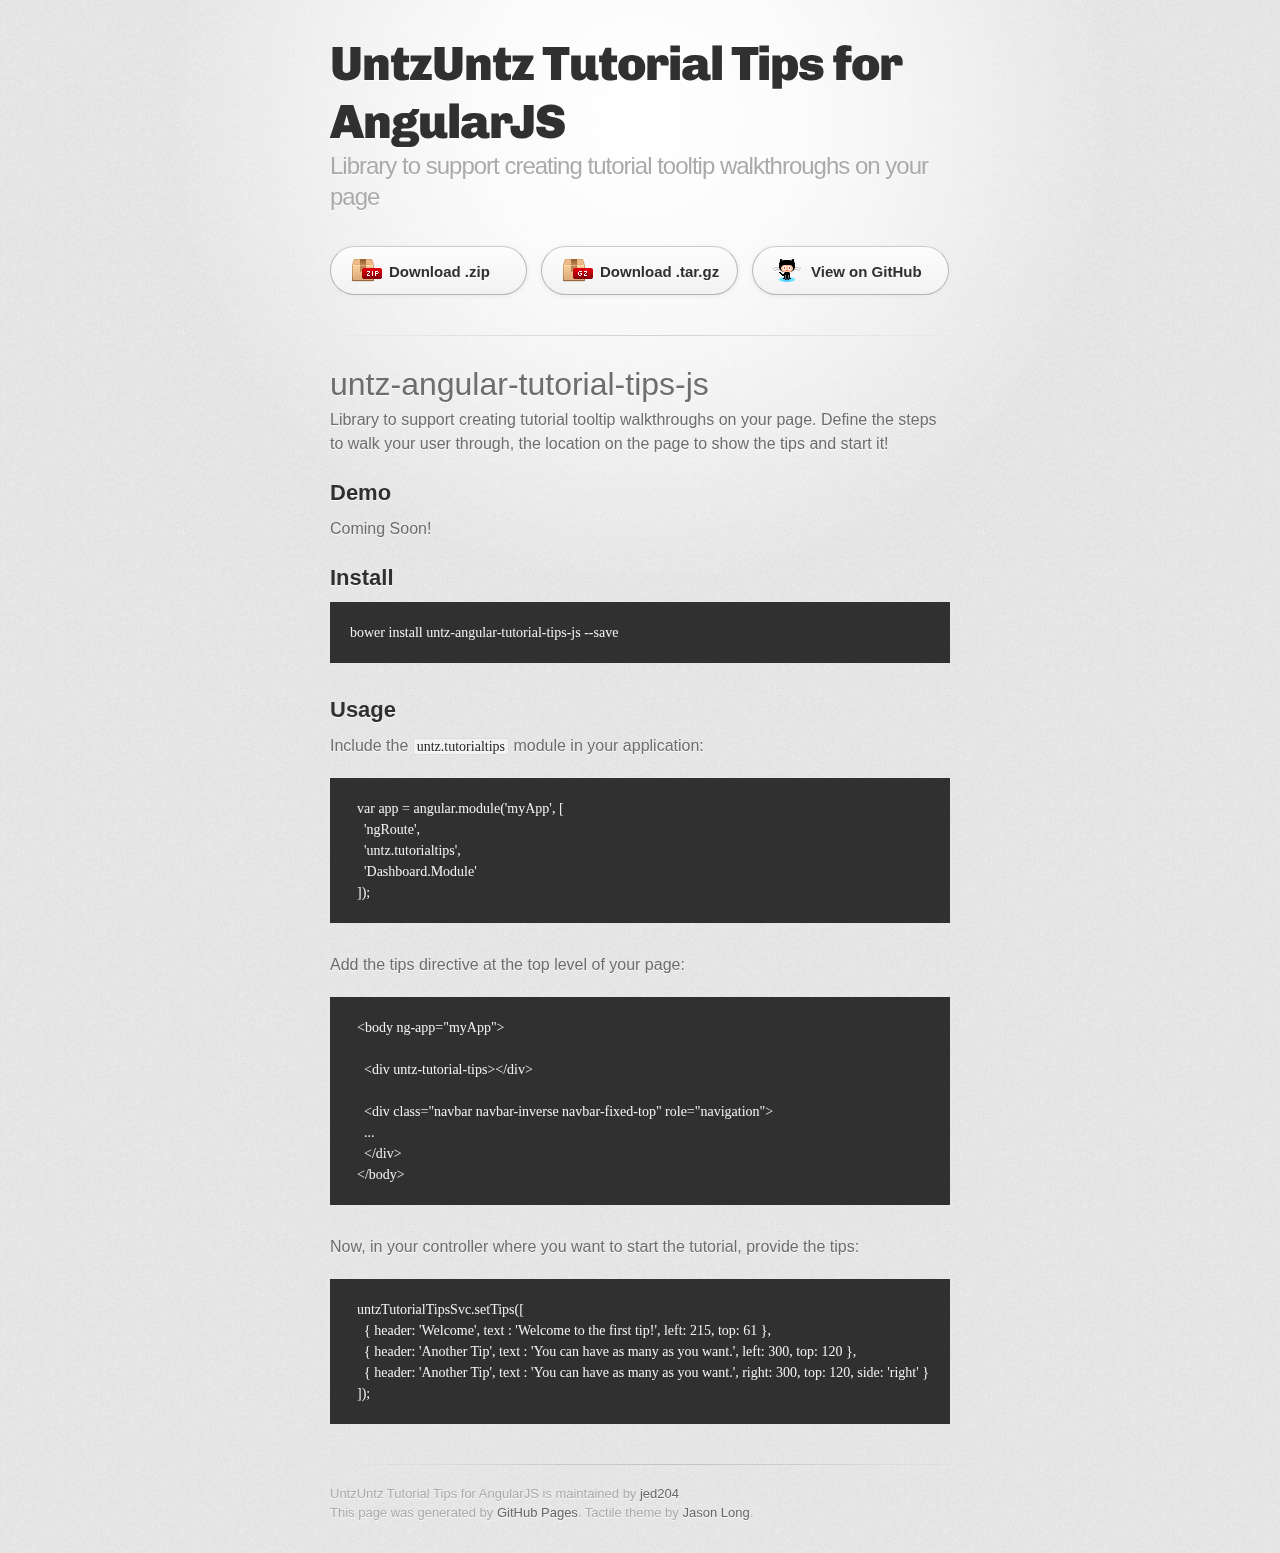
==== index.html @ 3d3fc3b8 "Create gh-pages branch via GitHub" ====
<!DOCTYPE html>
<html>
  <head>
    <meta charset='utf-8'>
    <meta http-equiv="X-UA-Compatible" content="chrome=1">
    <link href='https://fonts.googleapis.com/css?family=Chivo:900' rel='stylesheet' type='text/css'>
    <link rel="stylesheet" type="text/css" href="stylesheets/stylesheet.css" media="screen">
    <link rel="stylesheet" type="text/css" href="stylesheets/pygment_trac.css" media="screen">
    <link rel="stylesheet" type="text/css" href="stylesheets/print.css" media="print">
    <!--[if lt IE 9]>
    <script src="//html5shiv.googlecode.com/svn/trunk/html5.js"></script>
    <![endif]-->
    <title>UntzUntz Tutorial Tips for AngularJS by jed204</title>
  </head>

  <body>
    <div id="container">
      <div class="inner">

        <header>
          <h1>UntzUntz Tutorial Tips for AngularJS</h1>
          <h2>Library to support creating tutorial tooltip walkthroughs on your page</h2>
        </header>

        <section id="downloads" class="clearfix">
          <a href="https://github.com/jed204/untz-angular-tutorial-tips-js/zipball/master" id="download-zip" class="button"><span>Download .zip</span></a>
          <a href="https://github.com/jed204/untz-angular-tutorial-tips-js/tarball/master" id="download-tar-gz" class="button"><span>Download .tar.gz</span></a>
          <a href="https://github.com/jed204/untz-angular-tutorial-tips-js" id="view-on-github" class="button"><span>View on GitHub</span></a>
        </section>

        <hr>

        <section id="main_content">
          <h1>
<a name="untz-angular-tutorial-tips-js" class="anchor" href="#untz-angular-tutorial-tips-js"><span class="octicon octicon-link"></span></a>untz-angular-tutorial-tips-js</h1>

<p>Library to support creating tutorial tooltip walkthroughs on your page. Define the steps to walk your user through, the location on the page to show the tips and start it!</p>

<h2>
<a name="demo" class="anchor" href="#demo"><span class="octicon octicon-link"></span></a>Demo</h2>

<p>Coming Soon!</p>

<h2>
<a name="install" class="anchor" href="#install"><span class="octicon octicon-link"></span></a>Install</h2>

<pre><code>bower install untz-angular-tutorial-tips-js --save
</code></pre>

<h2>
<a name="usage" class="anchor" href="#usage"><span class="octicon octicon-link"></span></a>Usage</h2>

<p>Include the <code>untz.tutorialtips</code> module in your application:</p>

<pre><code>  var app = angular.module('myApp', [
    'ngRoute',
    'untz.tutorialtips',
    'Dashboard.Module'
  ]);
</code></pre>

<p>Add the tips directive at the top level of your page:</p>

<pre><code>  &lt;body ng-app="myApp"&gt;

    &lt;div untz-tutorial-tips&gt;&lt;/div&gt;

    &lt;div class="navbar navbar-inverse navbar-fixed-top" role="navigation"&gt;
    ...
    &lt;/div&gt;
  &lt;/body&gt;
</code></pre>

<p>Now, in your controller where you want to start the tutorial, provide the tips:</p>

<pre><code>  untzTutorialTipsSvc.setTips([ 
    { header: 'Welcome', text : 'Welcome to the first tip!', left: 215, top: 61 }, 
    { header: 'Another Tip', text : 'You can have as many as you want.', left: 300, top: 120 },
    { header: 'Another Tip', text : 'You can have as many as you want.', right: 300, top: 120, side: 'right' } 
  ]);
</code></pre>
        </section>

        <footer>
          UntzUntz Tutorial Tips for AngularJS is maintained by <a href="https://github.com/jed204">jed204</a><br>
          This page was generated by <a href="http://pages.github.com">GitHub Pages</a>. Tactile theme by <a href="https://twitter.com/jasonlong">Jason Long</a>.
        </footer>

        
      </div>
    </div>
  </body>
</html>
---- stylesheets/stylesheet.css ----
/* http://meyerweb.com/eric/tools/css/reset/ 
   v2.0 | 20110126
   License: none (public domain)
*/
html, body, div, span, applet, object, iframe,
h1, h2, h3, h4, h5, h6, p, blockquote, pre,
a, abbr, acronym, address, big, cite, code,
del, dfn, em, img, ins, kbd, q, s, samp,
small, strike, strong, sub, sup, tt, var,
b, u, i, center,
dl, dt, dd, ol, ul, li,
fieldset, form, label, legend,
table, caption, tbody, tfoot, thead, tr, th, td,
article, aside, canvas, details, embed, 
figure, figcaption, footer, header, hgroup, 
menu, nav, output, ruby, section, summary,
time, mark, audio, video {
	margin: 0;
	padding: 0;
	border: 0;
	font-size: 100%;
	font: inherit;
	vertical-align: baseline;
}
/* HTML5 display-role reset for older browsers */
article, aside, details, figcaption, figure, 
footer, header, hgroup, menu, nav, section {
	display: block;
}
body {
	line-height: 1;
}
ol, ul {
	list-style: none;
}
blockquote, q {
	quotes: none;
}
blockquote:before, blockquote:after,
q:before, q:after {
	content: '';
	content: none;
}
table {
	border-collapse: collapse;
	border-spacing: 0;
}

/* LAYOUT STYLES */
body {
  font-size: 1em;
  line-height: 1.5; 
  background: #e7e7e7 url(../images/body-bg.png) 0 0 repeat;
  font-family: 'Helvetica Neue', Helvetica, Arial, serif;
  text-shadow: 0 1px 0 rgba(255, 255, 255, 0.8);
  color: #6d6d6d;
}

a {
  color: #d5000d;
}
a:hover {
  color: #c5000c;
}

header {
  padding-top: 35px;
  padding-bottom: 25px;
}

header h1 {
  font-family: 'Chivo', 'Helvetica Neue', Helvetica, Arial, serif; font-weight: 900;
  letter-spacing: -1px;
  font-size: 48px;
  color: #303030;
  line-height: 1.2;
}

header h2 {
  letter-spacing: -1px;
  font-size: 24px;
  color: #aaa;
  font-weight: normal;
  line-height: 1.3;
}

#container {
  background: transparent url(../images/highlight-bg.jpg) 50% 0 no-repeat;
  min-height: 595px;
}

.inner {
  width: 620px;
  margin: 0 auto;
}

#container .inner img {
  max-width: 100%;
}

#downloads {
  margin-bottom: 40px;
}

a.button {
  -moz-border-radius: 30px;
  -webkit-border-radius: 30px;                     
  border-radius: 30px;
  border-top: solid 1px #cbcbcb;
  border-left: solid 1px #b7b7b7;
  border-right: solid 1px #b7b7b7;
  border-bottom: solid 1px #b3b3b3;
  color: #303030;
  line-height: 25px;
  font-weight: bold;
  font-size: 15px;
  padding: 12px 8px 12px 8px;
  display: block;
  float: left;
  width: 179px;
  margin-right: 14px;  
  background: #fdfdfd; /* Old browsers */
  background: -moz-linear-gradient(top,  #fdfdfd 0%, #f2f2f2 100%); /* FF3.6+ */
  background: -webkit-gradient(linear, left top, left bottom, color-stop(0%,#fdfdfd), color-stop(100%,#f2f2f2)); /* Chrome,Safari4+ */
  background: -webkit-linear-gradient(top,  #fdfdfd 0%,#f2f2f2 100%); /* Chrome10+,Safari5.1+ */
  background: -o-linear-gradient(top,  #fdfdfd 0%,#f2f2f2 100%); /* Opera 11.10+ */
  background: -ms-linear-gradient(top,  #fdfdfd 0%,#f2f2f2 100%); /* IE10+ */
  background: linear-gradient(top,  #fdfdfd 0%,#f2f2f2 100%); /* W3C */
  filter: progid:DXImageTransform.Microsoft.gradient( startColorstr='#fdfdfd', endColorstr='#f2f2f2',GradientType=0 ); /* IE6-9 */
  -webkit-box-shadow: 10px 10px 5px #888;
  -moz-box-shadow: 10px 10px 5px #888;
  box-shadow: 0px 1px 5px #e8e8e8;
}
a.button:hover {
  border-top: solid 1px #b7b7b7;
  border-left: solid 1px #b3b3b3;
  border-right: solid 1px #b3b3b3;
  border-bottom: solid 1px #b3b3b3;
  background: #fafafa; /* Old browsers */
  background: -moz-linear-gradient(top,  #fdfdfd 0%, #f6f6f6 100%); /* FF3.6+ */
  background: -webkit-gradient(linear, left top, left bottom, color-stop(0%,#fdfdfd), color-stop(100%,#f6f6f6)); /* Chrome,Safari4+ */
  background: -webkit-linear-gradient(top,  #fdfdfd 0%,#f6f6f6 100%); /* Chrome10+,Safari5.1+ */
  background: -o-linear-gradient(top,  #fdfdfd 0%,#f6f6f6 100%); /* Opera 11.10+ */
  background: -ms-linear-gradient(top,  #fdfdfd 0%,#f6f6f6 100%); /* IE10+ */
  background: linear-gradient(top,  #fdfdfd 0%,#f6f6f6, 100%); /* W3C */
  filter: progid:DXImageTransform.Microsoft.gradient( startColorstr='#fdfdfd', endColorstr='#f6f6f6',GradientType=0 ); /* IE6-9 */
}

a.button span {
  padding-left: 50px;
  display: block;
  height: 23px;
}

#download-zip span {
  background: transparent url(../images/zip-icon.png) 12px 50% no-repeat;
}
#download-tar-gz span {
  background: transparent url(../images/tar-gz-icon.png) 12px 50% no-repeat;
}
#view-on-github span {
  background: transparent url(../images/octocat-icon.png) 12px 50% no-repeat;
}
#view-on-github {
  margin-right: 0;
}

code, pre {
  font-family: Monaco, "Bitstream Vera Sans Mono", "Lucida Console", Terminal;
  color: #222;
  margin-bottom: 30px;
  font-size: 14px;
}

code {
  background-color: #f2f2f2;
  border: solid 1px #ddd;
  padding: 0 3px;
}

pre {
  padding: 20px;
  background: #303030;
  color: #f2f2f2;
  text-shadow: none;
  overflow: auto;
}
pre code {
  color: #f2f2f2;
  background-color: #303030;
  border: none;
  padding: 0;
}

ul, ol, dl {
  margin-bottom: 20px;
}


/* COMMON STYLES */

hr {
  height: 1px;
  line-height: 1px;
  margin-top: 1em;
  padding-bottom: 1em;
  border: none;
  background: transparent url('../images/hr.png') 50% 0 no-repeat;
}

strong {
  font-weight: bold;
}

em {
  font-style: italic;
}

table {
  width: 100%;
  border: 1px solid #ebebeb;
}

th {
  font-weight: 500;
}

td {
  border: 1px solid #ebebeb;
  text-align: center; 
  font-weight: 300;
}

form {
  background: #f2f2f2;
  padding: 20px;
  
}


/* GENERAL ELEMENT TYPE STYLES */

h1 {
  font-size: 32px;
} 

h2 {
  font-size: 22px;
  font-weight: bold;
  color: #303030;
  margin-bottom: 8px;
} 

h3 {
  color: #d5000d;
  font-size: 18px;
  font-weight: bold;
  margin-bottom: 8px;
} 
 
h4 {
  font-size: 16px;
  color: #303030;
  font-weight: bold;
} 

h5 {
  font-size: 1em;
  color: #303030;
} 

h6 {
  font-size: .8em;
  color: #303030;
} 

p {
  font-weight: 300;
  margin-bottom: 20px;
}
 
a {
  text-decoration: none;
}

p a {
  font-weight: 400;
}

blockquote {
  font-size: 1.6em;
  border-left: 10px solid #e9e9e9;
  margin-bottom: 20px;
  padding: 0 0 0 30px;
}

ul li {
  list-style: disc inside;
  padding-left: 20px;
}

ol li {
  list-style: decimal inside;
  padding-left: 3px;
}

dl dt {
  color: #303030;
}

footer {
  background: transparent url('../images/hr.png') 0 0 no-repeat;
  margin-top: 40px;
  padding-top: 20px;
  padding-bottom: 30px;
  font-size: 13px;
  color: #aaa;
}

footer a {
  color: #666;
}
footer a:hover {
  color: #444;
}

/* MISC */
.clearfix:after {
  clear: both;
  content: '.';
  display: block;
  visibility: hidden;
  height: 0;
}

.clearfix {display: inline-block;}
* html .clearfix {height: 1%;}
.clearfix {display: block;}

/* #Media Queries
================================================== */

/* Smaller than standard 960 (devices and browsers) */
@media only screen and (max-width: 959px) {}

/* Tablet Portrait size to standard 960 (devices and browsers) */
@media only screen and (min-width: 768px) and (max-width: 959px) {}

/* All Mobile Sizes (devices and browser) */
@media only screen and (max-width: 767px) {
  header {
    padding-top: 10px;
    padding-bottom: 10px;
  }
  #downloads {
    margin-bottom: 25px;
  }
  #download-zip, #download-tar-gz {
    display: none;
  }
  .inner {
    width: 94%;
    margin: 0 auto;
  }
}

/* Mobile Landscape Size to Tablet Portrait (devices and browsers) */
@media only screen and (min-width: 480px) and (max-width: 767px) {}

/* Mobile Portrait Size to Mobile Landscape Size (devices and browsers) */
@media only screen and (max-width: 479px) {}
---- stylesheets/pygment_trac.css ----
.highlight  { background: #ffffff; }
.highlight .c { color: #999988; font-style: italic } /* Comment */
.highlight .err { color: #a61717; background-color: #e3d2d2 } /* Error */
.highlight .k { font-weight: bold } /* Keyword */
.highlight .o { font-weight: bold } /* Operator */
.highlight .cm { color: #999988; font-style: italic } /* Comment.Multiline */
.highlight .cp { color: #999999; font-weight: bold } /* Comment.Preproc */
.highlight .c1 { color: #999988; font-style: italic } /* Comment.Single */
.highlight .cs { color: #999999; font-weight: bold; font-style: italic } /* Comment.Special */
.highlight .gd { color: #000000; background-color: #ffdddd } /* Generic.Deleted */
.highlight .gd .x { color: #000000; background-color: #ffaaaa } /* Generic.Deleted.Specific */
.highlight .ge { font-style: italic } /* Generic.Emph */
.highlight .gr { color: #aa0000 } /* Generic.Error */
.highlight .gh { color: #999999 } /* Generic.Heading */
.highlight .gi { color: #000000; background-color: #ddffdd } /* Generic.Inserted */
.highlight .gi .x { color: #000000; background-color: #aaffaa } /* Generic.Inserted.Specific */
.highlight .go { color: #888888 } /* Generic.Output */
.highlight .gp { color: #555555 } /* Generic.Prompt */
.highlight .gs { font-weight: bold } /* Generic.Strong */
.highlight .gu { color: #800080; font-weight: bold; } /* Generic.Subheading */
.highlight .gt { color: #aa0000 } /* Generic.Traceback */
.highlight .kc { font-weight: bold } /* Keyword.Constant */
.highlight .kd { font-weight: bold } /* Keyword.Declaration */
.highlight .kn { font-weight: bold } /* Keyword.Namespace */
.highlight .kp { font-weight: bold } /* Keyword.Pseudo */
.highlight .kr { font-weight: bold } /* Keyword.Reserved */
.highlight .kt { color: #445588; font-weight: bold } /* Keyword.Type */
.highlight .m { color: #009999 } /* Literal.Number */
.highlight .s { color: #d14 } /* Literal.String */
.highlight .na { color: #008080 } /* Name.Attribute */
.highlight .nb { color: #0086B3 } /* Name.Builtin */
.highlight .nc { color: #445588; font-weight: bold } /* Name.Class */
.highlight .no { color: #008080 } /* Name.Constant */
.highlight .ni { color: #800080 } /* Name.Entity */
.highlight .ne { color: #990000; font-weight: bold } /* Name.Exception */
.highlight .nf { color: #990000; font-weight: bold } /* Name.Function */
.highlight .nn { color: #555555 } /* Name.Namespace */
.highlight .nt { color: #000080 } /* Name.Tag */
.highlight .nv { color: #008080 } /* Name.Variable */
.highlight .ow { font-weight: bold } /* Operator.Word */
.highlight .w { color: #bbbbbb } /* Text.Whitespace */
.highlight .mf { color: #009999 } /* Literal.Number.Float */
.highlight .mh { color: #009999 } /* Literal.Number.Hex */
.highlight .mi { color: #009999 } /* Literal.Number.Integer */
.highlight .mo { color: #009999 } /* Literal.Number.Oct */
.highlight .sb { color: #d14 } /* Literal.String.Backtick */
.highlight .sc { color: #d14 } /* Literal.String.Char */
.highlight .sd { color: #d14 } /* Literal.String.Doc */
.highlight .s2 { color: #d14 } /* Literal.String.Double */
.highlight .se { color: #d14 } /* Literal.String.Escape */
.highlight .sh { color: #d14 } /* Literal.String.Heredoc */
.highlight .si { color: #d14 } /* Literal.String.Interpol */
.highlight .sx { color: #d14 } /* Literal.String.Other */
.highlight .sr { color: #009926 } /* Literal.String.Regex */
.highlight .s1 { color: #d14 } /* Literal.String.Single */
.highlight .ss { color: #990073 } /* Literal.String.Symbol */
.highlight .bp { color: #999999 } /* Name.Builtin.Pseudo */
.highlight .vc { color: #008080 } /* Name.Variable.Class */
.highlight .vg { color: #008080 } /* Name.Variable.Global */
.highlight .vi { color: #008080 } /* Name.Variable.Instance */
.highlight .il { color: #009999 } /* Literal.Number.Integer.Long */

.type-csharp .highlight .k { color: #0000FF }
.type-csharp .highlight .kt { color: #0000FF }
.type-csharp .highlight .nf { color: #000000; font-weight: normal }
.type-csharp .highlight .nc { color: #2B91AF }
.type-csharp .highlight .nn { color: #000000 }
.type-csharp .highlight .s { color: #A31515 }
.type-csharp .highlight .sc { color: #A31515 }
---- stylesheets/print.css ----
html, body, div, span, applet, object, iframe,
h1, h2, h3, h4, h5, h6, p, blockquote, pre,
a, abbr, acronym, address, big, cite, code,
del, dfn, em, img, ins, kbd, q, s, samp,
small, strike, strong, sub, sup, tt, var,
b, u, i, center,
dl, dt, dd, ol, ul, li,
fieldset, form, label, legend,
table, caption, tbody, tfoot, thead, tr, th, td,
article, aside, canvas, details, embed, 
figure, figcaption, footer, header, hgroup, 
menu, nav, output, ruby, section, summary,
time, mark, audio, video {
  margin: 0;
  padding: 0;
  border: 0;
  font-size: 100%;
  font: inherit;
  vertical-align: baseline;
}
/* HTML5 display-role reset for older browsers */
article, aside, details, figcaption, figure, 
footer, header, hgroup, menu, nav, section {
  display: block;
}
body {
  line-height: 1;
}
ol, ul {
  list-style: none;
}
blockquote, q {
  quotes: none;
}
blockquote:before, blockquote:after,
q:before, q:after {
  content: '';
  content: none;
}
table {
  border-collapse: collapse;
  border-spacing: 0;
}
body {
  font-size: 13px;
  line-height: 1.5; 
  font-family: 'Helvetica Neue', Helvetica, Arial, serif;
  color: #000;
}

a {
  color: #d5000d;
  font-weight: bold;
}

header {
  padding-top: 35px;
  padding-bottom: 10px;
}

header h1 {
  font-weight: bold;
  letter-spacing: -1px;
  font-size: 48px;
  color: #303030;
  line-height: 1.2;
}

header h2 {
  letter-spacing: -1px;
  font-size: 24px;
  color: #aaa;
  font-weight: normal;
  line-height: 1.3;
}
#downloads {
  display: none;
}
#main_content {
  padding-top: 20px;
}

code, pre {
  font-family: Monaco, "Bitstream Vera Sans Mono", "Lucida Console", Terminal;
  color: #222;
  margin-bottom: 30px;
  font-size: 12px;
}

code {
  padding: 0 3px;
}

pre {
  border: solid 1px #ddd;
  padding: 20px;
  overflow: auto;
}
pre code {
  padding: 0;
}

ul, ol, dl {
  margin-bottom: 20px;
}


/* COMMON STYLES */

table {
  width: 100%;
  border: 1px solid #ebebeb;
}

th {
  font-weight: 500;
}

td {
  border: 1px solid #ebebeb;
  text-align: center; 
  font-weight: 300;
}

form {
  background: #f2f2f2;
  padding: 20px;
  
}


/* GENERAL ELEMENT TYPE STYLES */

h1 {
  font-size: 2.8em;
} 

h2 {
  font-size: 22px;
  font-weight: bold;
  color: #303030;
  margin-bottom: 8px;
} 

h3 {
  color: #d5000d;
  font-size: 18px;
  font-weight: bold;
  margin-bottom: 8px;
} 
 
h4 {
  font-size: 16px;
  color: #303030;
  font-weight: bold;
} 

h5 {
  font-size: 1em;
  color: #303030;
} 

h6 {
  font-size: .8em;
  color: #303030;
} 

p {
  font-weight: 300;
  margin-bottom: 20px;
}
 
a {
  text-decoration: none;
}

p a {
  font-weight: 400;
}

blockquote {
  font-size: 1.6em;
  border-left: 10px solid #e9e9e9;
  margin-bottom: 20px;
  padding: 0 0 0 30px;
}

ul li {
  list-style: disc inside;
  padding-left: 20px;
}

ol li {
  list-style: decimal inside;
  padding-left: 3px;
}

dl dd {
  font-style: italic;
  font-weight: 100;
}

footer {
  margin-top: 40px;
  padding-top: 20px;
  padding-bottom: 30px;
  font-size: 13px;
  color: #aaa;
}

footer a {
  color: #666;
}

/* MISC */
.clearfix:after {
  clear: both;
  content: '.';
  display: block;
  visibility: hidden;
  height: 0;
}

.clearfix {display: inline-block;}
* html .clearfix {height: 1%;}
.clearfix {display: block;}
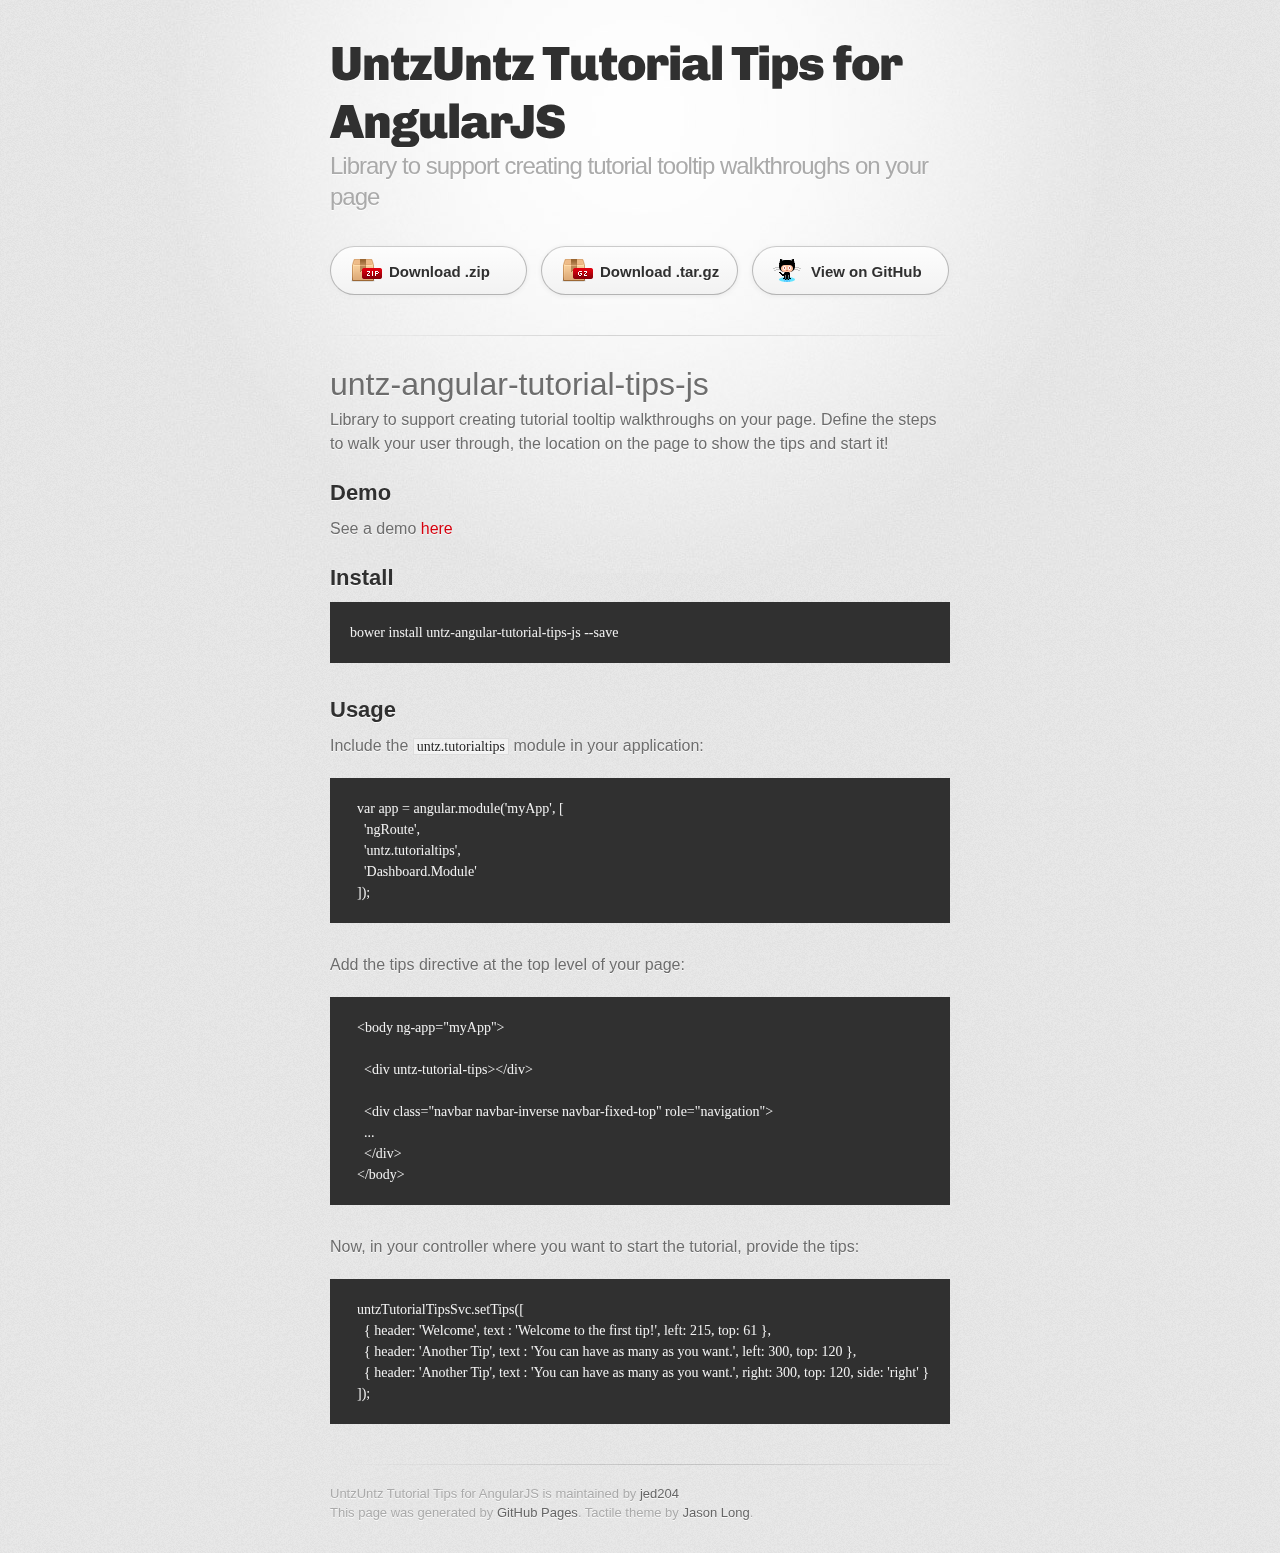
==== commit 17eb72ec: "Update index.html" ====
--- a/index.html
+++ b/index.html
@@ -39,7 +39,7 @@
 <h2>
 <a name="demo" class="anchor" href="#demo"><span class="octicon octicon-link"></span></a>Demo</h2>
 
-<p>Coming Soon!</p>
+<p>See a demo <a href="http://jed204.github.io/untz-angular-tutorial-tips-js/demo.html">here</a></p>
 
 <h2>
 <a name="install" class="anchor" href="#install"><span class="octicon octicon-link"></span></a>Install</h2>
@@ -90,4 +90,4 @@
       </div>
     </div>
   </body>
-</html>+</html>
